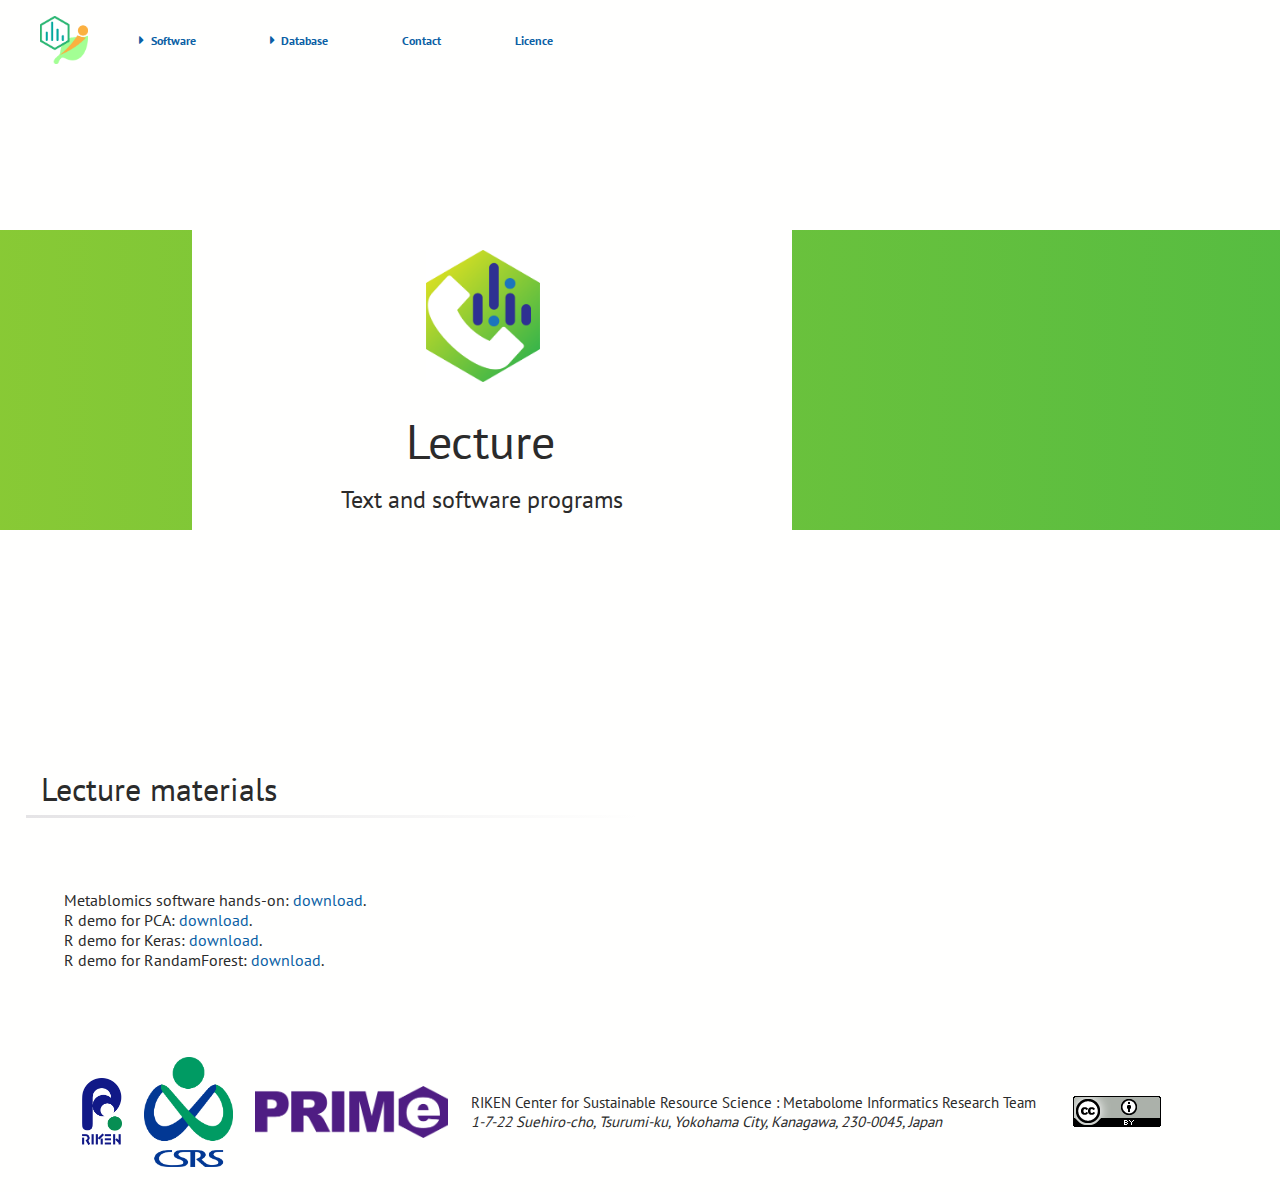
==== lecture/main.html @ de2007d8 "Added lecture/main.html" ====
<!DOCTYPE HTML>
<html lang="en">
<head>
<meta charset="UTF-8">
<meta name="Description" content="Computational mass spectrometry for metabolomics and lipidomics">
<meta name="Keywords" content="MS-DIAL">
<meta name="Author" content="Hiroshi Tsugawa, PhD. Center for Sustainable Resource Science (CSRS), RIKEN">

<!-- StyleSheet -->
<link rel="stylesheet" type="text/css" media="all" href="../static/css/style.css">
<link rel="stylesheet" type="text/css" media="all" href="../static/css/jquery-ui.min.css">
<link rel="stylesheet" type="text/css" media="all" href="../static/css/responsive.gs.24col.css">

<!-- JavaScript Library -->
<script type="text/javascript" src="../static/js/jquery-3.6.0.min.js"></script>
<script type="text/javascript" src="../static/js/jquery-ui.min.js"></script>
<script type="text/javascript" src="../static/js/core.js"></script>

<!-- Favicon -->
<link rel="icon" href="../static/favicon.ico">

<!-- Title -->
<title>MS-DIAL | Private repository</title>

</head>

<body>
	<!-- Navigation -->
	<div class="container" id="sectionNavigation">
		<div class="row">
			<div class="col span_24">
				<nav>
					<ul class="topMenus">
						<li>
							<a href="../index.html"><img class="imageLogo-cms" alt="Computational mass spectrometry logo" src="../static/images/imageHome.png"></a>
						</li>
						<li>
							<div class="topMenu-Unselect">
								<b><span class="topMenu-State">&#xf0da;</span>Software</b>
							</div>
							<ul class="subMenus">
								<li>
									<a href="../msdial/main.html">MS-DIAL</a>
								</li>
								<li>
									<a href="../msfinder/main.html">MS-FINDER</a>
								</li>
								<li>
									<a href="../mrmprobs/main.html">MRMPROBES/MRMDIFF</a>
								</li>
								<li>
									<a href="../others/main.html">Others</a>
								</li>
							</ul>
						</li>
						<li>
							<div class="topMenu-Unselect">
								<b><span class="topMenu-State">&#xf0da;</span>Database</b>
							</div>
							<ul class="subMenus">
								<li>
									<a href="../msdial/main.html#MSP">MSP spectral database</a>
								</li>
								<li>
									<a href="../mrmdatabase/main.html">MRM database</a>
								</li>
							</ul>
						</li>
						<li>
							<div class="topMenu-Unselect">
								<a href="../index.html#contact"><b>Contact</b></a>
							</div>
						</li>
						<li>
							<div class="topMenu-Unselect">
								<a href="../licence/main.html"><b>Licence</b></a>
							</div>
						</li>
					</ul>
				</nav>
			</div>
		</div>
	</div>
	<div id="page_top">
		<a href="#"><span class="iconAwesome">&#xf102;</span></a>
	</div>

	<div class="container">
		<div class="row">
			<div class="col span_24">
				<div class="boxSub">
					<div class="boxOrverwidth-left colorMsDial"></div>
					<div class="boxMainContents">
						<div class="labelMainIcon">
							<img class="imgIcon-Msdial" src="../static/images/iconMsdial.png">
						</div>
						<div class="labelMainTitle">Lecture</div>
						<div class="labelMainItem">Text and software programs</div>
					</div>
				</div>
			</div>
		</div>
	</div>

	<div class="container">
		<div class="row contensDetail">
			<div class="col span_24">
				<div class="boxLine-FAQ">
					<div class="labelLineTitle-FAQ">Lecture materials</div>
				</div>
			</div>
		</div>
	</div>

	<div class="container">
		<div class="row contensDetail">
			<div class="col span_24">
				<div class="boxSubLine">
					<!-- YCU lecture 20200624: <a href="./download/R examples for lecture.zip">download</a>.<br>
					YCU lecture 20200702: <a href="./download/20200702_インフォマティクス概論.docx">download</a>.<br> -->
					<!-- TUAT lecture 20201217: <a href="./download/R examples for lecture.zip">download</a>.<br>
					TUAT lecture 20201224: <a href="./download/R examples for lecture 20201224.zip">download</a>.<br> -->
					<!-- TUAT lecture 20220107: <a href="./download/Lecture for metabolomics software.zip">download</a>.<br> -->
					<!-- Software: <a href="../msdial/download/repository/MSDIAL ver 5.1.221118.zip">MS-DIAL</a>.<br>
					Demo data 1: <a href="../msdial/download/demo/lcms_dda_metabolomics.zip">LCMS-DDA metabolomics</a>.<br>
					Demo data 2: <a href="../msdial/download/demo/lcms_swath_lipidomics.zip">LCMS-SWATH-DIA lipidomics</a>.<br> -->
					<!-- Medical MS lecture 20230805: <a href="./download/MedicalMS.zip">download</a>.-->
					Metablomics software hands-on: <a href="./download/metabolomics_hands-on.zip">download</a>.<br>
					R demo for PCA: <a href="./download/rcode_pca.zip">download</a>.<br>
					R demo for Keras: <a href="./download/rcode_keras.zip">download</a>.<br>
					R demo for RandamForest: <a href="./download/rcode_randomforest.zip">download</a>. <br>
				</div>
			</div>
		</div>
	</div>

	<!-- Footer -->
	<div id="sectionFooter">
		<div id="areaLogo-RIKEN">
			<a href="http://www.yokohama.riken.jp/english/"><img id="imageLogo-RIKEN" alt="RIKEN" src="../static/images/logoRIKEN.gif"></a>
		</div>
		<div id="areaLogo-CSRS">
			<a href="http://www.csrs.riken.jp/en/"><img id="imageLogo-CSRS" alt="CSRS" src="../static/images/logoCSRS.png"></a>
		</div>
		<div id="areaLogo-PRIMe">
			<a href="http://prime.psc.riken.jp/"><img id="imageLogo-PRIMe" alt="PRIMe" src="../static/images/logoPRIMe.png"></a>
		</div>
		<div>
			<div>RIKEN Center for Sustainable Resource Science : Metabolome Informatics Research Team</div>
			<address>1-7-22 Suehiro-cho, Tsurumi-ku, Yokohama City, Kanagawa, 230-0045, Japan</address>
		</div>
		<div>
			<a rel="license" href="https://creativecommons.org/licenses/by/4.0/"><img id="imageLogo-CCL" alt="Creative Commons License" src="../static/images/88x31.png"></a>
		</div>
	</div>
</body>
</html>
---- static/css/style.css ----
/*
######################################################################
Rule : Font
######################################################################
*/

/* 
 * PT Sans
 * License - SIL Open Font License
 * Designed by ParaType
*/
@font-face {
	font-family: "PT Sans";
	src: url('./fonts/PT Sans_Regular.woff2') format('woff2');
}

@font-face {
	font-family: "PT Sans Italic";
	src: url('./fonts/PT Sans_Italic.woff2') format('woff2');
}

@font-face {
	font-family: "PT Sans Bold";
	src: url('./fonts/PT Sans_Bold.woff2') format('woff2');
}

@font-face {
	font-family: "PT Sans Bold Italic";
	src: url('./fonts/PT Sans_Bold Italic.woff2') format('woff2');
}

@font-face {
	font-family: "PT Sans Mono";
	src: url('./fonts/PT Mono_Regular.woff2') format('woff2');
}

@font-face {
	font-family: "PT Sans Caption Bold";
	src: url('./fonts/PT Sans_Caption Bold.woff2') format('woff2');
}

/*
 * Font Awesome Free 5.8.2 by @fontawesome - https://fontawesome.com
 * License - https://fontawesome.com/license/free (Icons: CC BY 4.0, Fonts: SIL OFL 1.1, Code: MIT License)
 * Copyright 2022 Fonticons, Inc.
*/
@font-face {
	font-family: "Font Awesome 5 Free";
	src: url('./fonts/fa-solid-900.woff2') format('woff2');
}

/*
 * Font-os 1.0.1 - https://github.com/JunaidQadirB/font-os
 * License - Unlicense lincence
 * Designed by JunaidQadirB
*/
@font-face {
	font-family: "font-os";
	src: url('./fonts/font-os.woff') format('woff');
}

/* 
 * Tienne
 * License - Free
 * Designed by Vernon Adams
*/
@font-face {
	font-family: "Tienne";
	src: url('./fonts/Tienne-Regular.woff2') format('woff2');
}


/*
######################################################################
Rule : Action
######################################################################
*/
@keyframes fadeIn { 0% { opacity: 0 } 100% { opacity: 1 }}
/*
######################################################################
Common : Icon
######################################################################
*/
.iconAwesome {
	margin-right: 0.25em;
	font-family: "Font Awesome 5 Free";
	font-size: 108%;
}

.iconAwesome-Menu {
	font-family: "Font Awesome 5 Free";
	font-size: 384%;
	color: #4696a4;
}

.iconAwesome-SubMenu {
	font-family: "font-os";
	font-size: 256%;
	font-weight: 400;
	color: #fbb040;
}

.mainIcon{
	position:relative;
}

.subIcon{
	position:absolute;
	top:22.5%;
	left:54%;
	z-index:10;
}

.iconLink {
	margin-right: 0.25em;
	margin-left: 0.25em;
	color: #0b5fa5;
	opacity: 0.3;
	font-family: "Font Awesome 5 Free";
	font-size: 108%
}

.iconFileType {
	padding: 0.45em;
	margin-right: 0.75em;
	border: none;
	border-radius: 4px;
	display: block;
	color: #fffffe;
	background-color: #3e7988;
	font-size: 100%;
	text-decoration: none;
	text-align: center;
}

.iconCodeType-1 {
	padding: 0.45em;
	margin-right: 0.75em;
	border: none;
	border-radius: 4px;
	display: block;
	color: #fffffe;
	background-color: #365f6d;
	font-size: 100%;
	text-decoration: none;
	text-align: center;
}

.iconCodeType-2 {
	padding: 0.45em;
	margin-right: 0.75em;
	border: none;
	border-radius: 4px;
	display: block;
	color: #fffffe;
	background-color: #3e7988;
	font-size: 100%;
	text-decoration: none;
	text-align: center;
}

.iconCodeType-3 {
	padding: 0.45em;
	margin-right: 0.75em;
	border: none;
	border-radius: 4px;
	display: block;
	color: #fffffe;
	background-color: #4897a6;
	font-size: 100%;
	text-decoration: none;
	text-align: center;
}

.iconCodeType-4 {
	padding: 0.45em;
	margin-right: 0.75em;
	border: none;
	border-radius: 4px;
	display: block;
	color: #fffffe;
	background-color: #64acb9;
	font-size: 100%;
	text-decoration: none;
	text-align: center;
}

.iconCodeType-5 {
	padding: 0.45em;
	margin-right: 0.75em;
	border: none;
	border-radius: 4px;
	display: block;
	color: #333;
	background-color: #90c3cd;
	font-size: 100%;
	text-decoration: none;
	text-align: center;
}

.iconCodeType-9 {
	padding: 0.45em;
	margin-right: 0.75em;
	border: none;
	border-radius: 4px;
	display: block;
	color: #333;
	background-color: #f8fbf8;
	font-size: 100%;
	text-decoration: none;
	text-align: center;
}

.iconAdduct {
	padding: 0.45em;
	margin-right: 0.75em;
	border: none;
	border-radius: 4px;
	display: block;
	color: #fffffe;
	background-color: #3e7988;
	font-size: 100%;
	text-decoration: none;
	text-align: center;
}

.iconTag {
	padding: 0.25em;
	margin-top: 1em;
	margin-bottom: 0.25em;
	border: none;
	border-radius: 4px;
	display: block;
	color: #fffffe;
	width: 200px;
	background-color: #4897a6;
	font-size: 100%;
	text-decoration: none;
	text-align: center;
}

.imgIcon-Msdial,.imgIcon-Msfinder{
	width:114px;
	height:132px;
}

.imageExLink {
	margin-right: 0.25em;
	margin-left: 0.25em;
}

/*
######################################################################
Color common
######################################################################
*/
.colorOrange {
	color: #ff5020;
}

.colorBlue {
	color: #0b5fa5;
}

.colorGreen {
	color: #4696a4;
}

.colorMsDial {
	background: linear-gradient(to right, rgb(210, 221, 35, 1), rgb(62, 182, 71, 1));
}

.colorMsFinder {
	background: linear-gradient(to right, rgb(140, 247, 252, 1), rgb(41, 172, 227, 1));
}

.colorMrmprobs {
	background: linear-gradient(to right, rgb(240, 249, 251, 1), rgb(76, 174, 200, 1));
}

.colorOthers {
	background: linear-gradient(to right, rgb(236, 236, 236, 1), rgb(194, 194, 194, 1));
}

.colorChangeLog {
	background: linear-gradient(to right, rgb(236, 236, 236, 0.5), rgb(194, 194, 194, 0.5), rgb(236, 236, 236, 0.5));
}

.cerH {
	color: #005acc;
}

.cerA {
	color: #005acc;
}

.cerB {
	color: #005acc;
}

.cerE {
	color: #005acc;
}

.cerN {
	color: #005acc;
}

.cerO {
	color: #005acc;
}

.cerDS {
	color: #cc4b00;
}

.cerS {
	color: #cc4b00;
}

.cerP {
	color: #cc4b00;
}

/*
######################################################################
Main Frame
######################################################################
*/
html, body {
	margin: 0 auto;
	height: 100%;
	color: #2b2b2b;
	background-color: #fffffe;
	font: 400 62.5% 'PT Sans', "游明朝", YuMincho, "ヒラギノ明朝 ProN W3", "Hiragino Mincho ProN", "ＭＳ Ｐ明朝", "ＭＳ 明朝", serif;
	font-size: 100%;
	line-break: strict;
}

body {
	animation: fadeIn 1.5s ease 0s 1 normal;
}

.mainFrame {
	margin-right: auto;
	margin-bottom: 160px;
	margin-left: auto;
	padding-bottom: 1.5em;
	min-width: 1440px;
	max-width: 2560px;
	height: 100%;
	background-color: #fffffe;
	text-align: left;
}

/*
######################################################################
Home Logo
######################################################################
*/
.boxMainLogo {
	margin-left: auto;
	margin-right: auto;
	margin-top: 70px;
	position: relative;
	background: #202020;
	overflow: hidden;
}

.imgLogoScreen {
	width: 100%;
	height: auto;
	display: block;
	margin-left: auto;
	margin-right: auto;
}

.labelLogo {
	position: absolute;
	top: 13.5%;
	left: 1%;
	width: 100%;
	color: #FFFFFE;
	text-align: center;
	font-family: "Tienne";
	font-size: 450%;
	line-height: 170%;
}

@media screen and (max-width: 1700px) {
	.labelLogo {
		font-size: 400%;
	}
}

@media screen and (max-width: 1300px) {
	.labelLogo {
		font-size: 350%;
	}
}

.labelPhrase {
	position: absolute;
	top: 31.5%;
	left: 25%;
	width: 50%;
	color: #FFFFFE;
	text-align: center;
	font-size: 288%;
	line-height: 170%;
}

@media screen and (max-width: 1700px) {
	.labelPhrase {
		font-size: 238%;
	}
}

@media screen and (max-width: 1300px) {
	.labelPhrase {
		font-size: 188%;
	}
}

.labelLine {
	margin-right: auto;
	margin-bottom: 2em;
	margin-left: auto;
	padding-bottom: 2em;
	width: 100%;
	color: #2b2b2b;
	text-align: center;
	font-size: 182%;
	width: 80%;
	line-height: 170%;
}

/*
######################################################################
Menu
######################################################################
*/
#contensMsDial {
	margin-top: 2em;
}

#contensMsFinder {
	margin-top: 5em;
}

#contensMrmprobs {
	margin-top: 5em;
}

#contensOthers {
	margin-top: 5em;
	margin-bottom: 5em;
}

.contensMenu {
	margin-top: 2em;
	margin-bottom: 2em;
}

.boxMenu {
	display: flex;
	justify-content: center;
	align-items: top;
	position: relative;
	background: #FFFFFE;
	min-height: 350px;
	text-align: left;
}

.boxContents-News {
	margin-left: 2em;
	margin-right: 2em;
	z-index: 30;
	background: #FFFFFE;
}

.boxContents {
	width: 360px;
	height: 360px;
	z-index: 30;
	background: #FFFFFE;
}

.boxContents a {
	display: block;
	position: absolute;
	top: 0;
	left: 0;
	width: 100%;
	height: 100%;
}

.boxContents a:hover {
	background-color: rgba(243, 243, 243, 0.3);
}

/* --- Menu : left , Image : right Layout set ---*/
.boxContents-left {
	position: absolute;
	top: 15%;
	left: 50%;
	height: 540px;
	width: 600px;
	z-index: 30;
	background: #FFFFFE;
}

.boxContents-left a {
	display: block;
	position: absolute;
	top: 0;
	left: 0;
	width: 100%;
	height: 100%;
}

.boxContents-left a:hover {
	background-color: #EAF4FC; /*IE*/
	background-color: rgba(243, 243, 243, 0.3);
}

.boxImage-right {
	position: relative;
	margin-right: -100px;
	overflow: hidden;
}

.imgScreen-right {
	width: 100%;
	height: auto;
	display: block;
	margin-left: auto;
	margin-right: auto;
	margin-bottom: 1em;
	min-height: 640px;
	object-fit: cover;
}

.boxOrverwidth-left {
	position: absolute;
	top: 25%;
	left: 0;
	height: 300px;
	margin: 0 -50% 0 -150%;
	padding: 0 150%;
	z-index: 20;
	text-align: center;
}

/* --- Menu : right , Image : left Layout set ---*/
.boxContents-right {
	position: absolute;
	top: 15%;
	right: 50%;
	height: 540px;
	width: 600px;
	z-index: 30;
	background: #FFFFFE;
}

.boxContents-right a {
	display: block;
	position: absolute;
	top: 0;
	left: 0;
	width: 100%;
	height: 100%;
}

.boxContents-right a:hover {
	background-color: #EAF4FC; /*IE*/
	background-color: rgba(243, 243, 243, 0.3);
}

.boxImage-left {
	position: relative;
	margin-left: -100px;
	overflow: hidden;
}

.imgScreen-left {
	width: 100%;
	height: auto;
	display: block;
	margin-left: auto;
	margin-right: auto;
	margin-bottom: 1em;
	min-height: 640px;
	object-fit: cover;
}

.boxOrverwidth-right {
	position: absolute;
	top: 25%;
	left: 0;
	height: 300px;
	margin: 0 -150% 0 -50%;
	padding: 0 150%;
	z-index: 20;
	text-align: center;
}

/* --- in Box Menu ---*/
.labelDate {
	color: #9f9f9f;
	font-size: 94%;
	margin-left: 15px;
	margin-right: 1.5em;
	margin-bottom: 0.5em;
}

.labelMenuIcon {
	margin-top: 2em;
	margin-left: 5px;
	margin-right: 1.5em;
	margin-bottom: 1.5em;
	font-size: 108%;
	text-align: center;
}

.labelMenuTitle-Overview {
	margin-top: 0.5em;
	margin-left: 15px;
	margin-right: 1.5em;
	font-size: 182%;
	text-align: center;
}

.labelMenuTitle {
	margin-top: 0.5em;
	margin-left: 15px;
	margin-right: 1.5em;
	font-size: 146.5%;
	text-align: center;
}

.labelMenuItem-Overview {
	margin-top: 0.5em;
	margin-left: 15px;
	margin-right: 1.5em;
	margin-bottom: 0.5em;
	padding-left: 1.2em;
	font-size: 123.1%;
	line-height: 170%;
}

.labelMenuSubTitle {
	margin-top: 0.2em;
	margin-left: 15px;
	margin-right: 1.5em;
	margin-bottom: 1.5em;
	font-size: 108%;
	text-align: center;
}

.labelMenuItem {
	margin-top: 0.5em;
	margin-left: 15px;
	margin-right: 1.5em;
	margin-bottom: 0.5em;
	line-height: 170%;
}

.labelMenuItem-News {
	position: relative;
	margin-top: 0.5em;
	margin-left: 15px;
	margin-right: 1.5em;
	margin-bottom: 0.5em;
	line-height: 200%;
}

.labelMenuItem-News:after {
	position: absolute;
	top: 1em;
	left: 2em;
	content: "";
	height: 100%;
	width: 100%;
	background: #f8fbf8;
	z-index: -10;
}

.labelButton {
	padding: 1em;
	margin-top: 2em;
	margin-left: 29.9%;
	width: 39%;
	color: #f8fbf8;
	background: #37616f;
	text-align: center;
}

@media screen and (max-width: 1400px) {
	.labelButton {
		font-size: 85%;
	}
}

.imgScreen {
	width: 66%;
	height: auto;
	display: block;
	margin-left: auto;
	margin-right: auto;
	margin-bottom: 1em;
	object-fit: cover;
}

.labelItem {
	margin-top: 0.5em;
	margin-left: 15px;
	margin-right: 1.5em;
	margin-bottom: 0.5em;
	line-height: 170%;
}

/*
######################################################################
Change log
######################################################################
*/
.boxChangelog {
	padding-top: 2em;
	position: relative;
	width: 350px;
	z-index: 25;
	background: #FFFFFE;
}

.boxChangelog a {
	display: block;
	position: absolute;
	top: 0;
	left: 0;
	width: 100%;
	height: 100%;
}

.boxChangelog a:hover {
	background-color: #EAF4FC; /*IE*/
	background-color: rgba(243, 243, 243, 0.3);
}

.boxOrverwidth {
	position: absolute;
	top: 0;
	left: 0;
	height: 350px;
	margin: 0 -200%;
	padding: 0 200%;
	z-index: 20;
	text-align: center;
}

/*
######################################################################
Publications 
######################################################################
*/
.boxPublications {
	margin-top: 3em;
}

.labelPublications {
	position: relative;
	margin-top: 0.5em;
	margin-left: 17%;
	width: 66%;
	text-align: left;
	line-height: 200%;
}

.labelPublications:after {
	position: absolute;
	top: 1.2em;
	left: 3em;
	content: "";
	height: 100%;
	width: 100%;
	background: #f8fbf8;
	z-index: -10;
}

.listPublications {
	list-style-type: decimal;
}

/*
######################################################################
Contact 
######################################################################
*/
.boxContact {
	margin-bottom: 5em;
}

.labelMember {
	margin-top: 0.5em;
	margin-left: 25%;
	width: 50%;
	text-align: center;
}

.labelContact {
	margin-top: 0.5em;
	margin-left: 25%;
	width: 50%;
	text-align: center;
}

/*
######################################################################
Details
######################################################################
*/
.contensDetail {
	margin-top: 3.5em;
}

.boxMainTitle {
	margin-top: 5em;
	display: flex;
	justify-content: center;
	align-items: top;
	position: relative;
	background: #FFFFFE;
	min-height: 400px;
	text-align: left;
}

.boxSub {
	margin-top: 5em;
	display: flex;
	justify-content: center;
	align-items: top;
	position: relative;
	background: #FFFFFE;
	min-height: 600px;
	text-align: left;
}

.boxMainImage {
	position: relative;
	margin-top: 5em;
	display: flex;
	justify-content: center;
	align-items: top;
	background: #FFFFFE;
	min-height: 950px;
	text-align: left;
}

.boxMainImage-Others {
	position: relative;
	margin-top: 5em;
	display: flex;
	justify-content: center;
	align-items: top;
	background: #FFFFFE;
	min-height: 650px;
	text-align: left;
}

.labelMainIcon {
	margin-top: 5em;
	margin-left: 5px;
	margin-right: 1.5em;
	margin-bottom: 1.5em;
	text-align: center;
}

.labelMainTitle {
	margin-top: 0.5em;
	margin-left: 15px;
	margin-right: 0.8em;
	font-size: 3rem;
	text-align: center;
}

.labelMainItem {
	margin-top: 0.5em;
	margin-left: 15px;
	margin-right: 1.5em;
	font-size: 1.5rem;
	text-align: center;
}

.boxMainContents {
	position: absolute;
	top: 15%;
	left: 15%;
	height: 480px;
	width: 600px;
	z-index: 30;
	background: #FFFFFE;
}

.boxContents-Objective {
	position: absolute;
	top: 120%;
	left: 15%;
	width: 800px;
	margin-right: 2em;
	z-index: 30;
}

.boxContents-Objective:after {
	position: absolute;
	top: 2.8em;
	left: 2.7em;
	content: "";
	height: 100%;
	width: 100%;
	background: #f8fbf8;
	z-index: -10;
}

.boxContents-pCite {
	position: absolute;
	top: 75%;
	left: 40%;
	width: 750px;
	margin-right: 2em;
	z-index: 30;
}

.boxContents-pCite:after {
	position: absolute;
	top: 2.8em;
	left: 2.7em;
	content: "";
	height: 100%;
	width: 100%;
	background: #f8fbf8;
	z-index: -10;
}

.boxContents-Acknowledgement {
	position: absolute;
	top: 125%;
	left: 45%;
	width: 800px;
	margin-right: 2em;
	z-index: 30;
}

.boxContents-Acknowledgement:after {
	position: absolute;
	top: 2.8em;
	left: 2.7em;
	content: "";
	height: 100%;
	width: 100%;
	background: #f8fbf8;
	z-index: -10;
}

.boxLine {
	margin-left: 2%;
	width: 96%;
	height: 80px;
	background-image: linear-gradient(270deg, #fffffe, #fffffe 50%, #E5E4E6);
	background-repeat: no-repeat;
	background-position: 50% 100%;
	background-size: 100% 3px;
}

.boxLine-Double {
	margin-left: 2%;
	width: 96%;
	height: 140px;
	background-image: linear-gradient(270deg, #fffffe, #fffffe 50%, #E5E4E6);
	background-repeat: no-repeat;
	background-position: 50% 100%;
	background-size: 100% 3px;
}

.boxLine-Triple {
	margin-left: 2%;
	width: 96%;
	height: 210px;
	background-image: linear-gradient(270deg, #fffffe, #fffffe 50%, #E5E4E6);
	background-repeat: no-repeat;
	background-position: 50% 100%;
	background-size: 100% 3px;
}

.labelLineTitle {
	margin-top: 0.5em;
	margin-left: 15px;
	margin-right: 1.5em;
	font-size: 3rem;
	text-align: left;
}

.boxSubLine {
	margin-bottom: 1em;
	margin-left: 5%;
	background: #FFFFFE;
}

.labelSubLine {
	margin-top: 0.5em;
	margin-left: 15px;
	margin-right: 1.5em;
	font-size: 2rem;
	text-align: left;
}

.boxMain {
	display: flex;
	justify-content: center;
	align-items: top;
	position: relative;
	background: #FFFFFE;
	height: 360px;
	width: 360px;
	text-align: left;
	margin-right:auto;
	 margin-left:auto;
}

.labelSubTitle {
	margin-top: 0.25em;
	margin-left: 0.20em;
	margin-right: 1.5em;
	font-size: 3rem;
	text-align: left;
}

.boxContents-Main {
	width: 360px;
	height: 360px;
	z-index: 30;
	background: #FFFFFE;
}

.boxContents-Main a {
	display: block;
	position: absolute;
	top: 0;
	left: 0;
	width: 100%;
	height: 100%;
}

.boxContents-Main a:hover {
	background-color: rgba(243, 243, 243, 0.3);
}

.boxTemplates {
	margin-bottom: 1em;
	display: flex;
	justify-content: flex-start;
	align-items: center;
	margin-left: 5%;
	position: relative;
	background: #FFFFFE;
}

.labelTempName {
	font-size: 1.25rem;
	margin-right: 1em;
	text-align: left;
	width: 1100px;
}

.boxDemo {
	margin-bottom: 1em;
	display: flex;
	justify-content: flex-start;
	align-items: center;
	margin-left: 5%;
	position: relative;
	background: #FFFFFE;
}

.labelDemoName {
	font-size: 1.25rem;
	margin-right: 1em;
	text-align: left;
	width: 650px;
}

.labelDataset {
	font-size: 1.25rem;
	text-align: left;
	width: 280px;
}

.labelFormat {
	display: flex;
	justify-content: flex-start;
	align-items: center;
	font-size: 1.25rem;
	text-align: left;
	width: 18rem;
}

.boxMsp {
	margin-bottom: 1em;
	display: flex;
	justify-content: flex-start;
	align-items: baseline;
	margin-left: 5%;
	position: relative;
	background: #FFFFFE;
}

.labelMspName {
	font-size: 1.25rem;
	margin-right: 1em;
	text-align: left;
	width: 500px;
}

.labelPolarity {
	font-size: 1.25rem;
	text-align: left;
	width: 180px;
}

.labelRecords {
	margin-right: 5px;
	margin-left: 2em;
	text-align: right;
	font-size: 2rem;
	width: 120px;
}

.labelUnit {
	font-size: 1.25rem;
	text-align: left;
	width: 100px;
}

.labelBarGrpah {
	width: 300px;
	height: 10px;
	background: #f8fbf8;
}

.colorBarLevel1 {
	width: 50px;
	height: 10px;
	background: #b9d8e0;
}

.colorBarLevel2 {
	width: 100px;
	height: 10px;
	background: #90c3cd;
}

.colorBarLevel3 {
	width: 150px;
	height: 10px;
	background: #64acb9;
}

.colorBarLevel4 {
	width: 200px;
	height: 10px;
	background: #4897a6;
}

.colorBarLevel5 {
	width: 250px;
	height: 10px;
	background: #3e7988;
}

.colorBarLevel6 {
	width: 300px;
	height: 10px;
	background: #365f6d;
}

.boxFork {
	margin-bottom: 1em;
	display: flex;
	justify-content: flex-start;
	align-items: center;
	margin-left: 5%;
	position: relative;
	background: #FFFFFE;
}

.labelForkName {
	font-size: 1.25rem;
	margin-right: 1em;
	text-align: left;
	width: 600px;
}

.labelForkFileType {
	font-size: 1.25rem;
	margin-right: 1em;
	text-align: left;
	width: 6rem;
}

.boxSupport {
	margin-bottom: 1em;
	display: flex;
	justify-content: flex-start;
	align-items: center;
	margin-left: 5%;
	position: relative;
	background: #FFFFFE;
}

.labelSupportName {
	font-size: 1.25rem;
	margin-right: 1em;
	text-align: left;
	width: 200px;
}

.labelSupportDesc {
	font-size: 1.25rem;
	margin-right: 1em;
	text-align: left;
	width: 850px;
}

.boxAcknowledgement {
	margin-bottom: 1em;
	display: flex;
	justify-content: flex-start;
	align-items: center;
	margin-left: 5%;
	position: relative;
	background: #FFFFFE;
}

.labelAcknowledgementRole {
	font-size: 1.25rem;
	margin-right: 1em;
	text-align: left;
	width: 300px;
}

.labelAcknowledgementName {
	font-size: 1.5rem;
	margin-right: 1em;
	text-align: left;
	width: 250px;
}

.labelAcknowledgementOrg {
	font-size: 1.25rem;
	margin-right: 1em;
	text-align: left;
	width: 200px;
}

.labelDownloadIcon {
	color: #4696a4;
	font-size: 2rem;
	text-align: center;
	width: 80px;
}

.boxOthers {
	background: #FFFFFE;
	text-align: left;
}

.boxContents-OtherObjective {
	position: relative;
	margin-left: 5%;
	margin-right: 2em;
	z-index: 30;
}

.boxContents-OtherObjective:after {
	position: absolute;
	top: 2.8em;
	left: 2.7em;
	content: "";
	height: 100%;
	width: 100%;
	background: #f8fbf8;
	z-index: -10;
}

.boxContents-OtherpCite {
	position: relative;
	margin-left: 5%;
	margin-right: 2em;
	z-index: 30;
}

.boxContents-OtherpCite:after {
	position: absolute;
	top: 2.8em;
	left: 2.7em;
	content: "";
	height: 100%;
	width: 100%;
	background: #f8fbf8;
	z-index: -10;
}

.boxContents-library {
	position: relative;
	margin-left: 5%;
	margin-right: 2em;
	z-index: 30;
}

.boxContents-library:after {
	position: absolute;
	top: 2.8em;
	left: 2.7em;
	content: "";
	height: 100%;
	width: 100%;
	background: #f8fbf8;
	z-index: -10;
}

.boxCode {
	margin-bottom: 1em;
	display: flex;
	justify-content: flex-start;
	align-items: center;
	margin-left: 5%;
	position: relative;
	background: #FFFFFE;
}

.labelCodeName {
	font-size: 1.25rem;
	margin-right: 1em;
	text-align: center;
	width: 5rem;
}

.labelMatch {
	font-size: 1.5rem;
	text-align: center;
	width: 300px;
}

.labelResolved {
	font-size: 1.5rem;
	text-align: left;
	width: 400px;
}

.boxAdduct {
	margin-bottom: 1em;
	display: flex;
	justify-content: flex-start;
	align-items: center;
	margin-left: 5%;
	position: relative;
	background: #FFFFFE;
}

.labelMajorAdduct {
	display: flex;
	justify-content: flex-start;
	align-items: left;
	font-size: 1.25rem;
	margin-right: 1em;
	text-align: center;
	width: 20rem;
}

.labelMeaning {
	font-size: 1.25rem;
	text-align: left;
	width: 20rem;
}

.boxLipidSubclass {
	margin-left: 5%;
	display: flex;
	justify-content: flex-start;
	align-items: center;
	height: 3rem;
	position: relative;
	background: #FFFFFE;
	font-size: 0.95rem;
}

.boxLipidSubclass:nth-child(even) {
	background: #f8fbf8;
}

@media screen and (max-width: 2000px) {
	.boxLipidSubclass {
		font-size: 0.8rem;
	}
}

@media screen and (max-width: 1700px) {
	.boxLipidSubclass {
		font-size: 0.7rem;
	}
}

.labelCategories {
	margin-left: 1em;
	text-align: left;
	flex-basis: 9.6%;
}

.labelMainClass {
	text-align: left;
	flex-basis: 15.4%;
}

.labelSubclass {
	text-align: left;
	flex-basis: 30.2%;
}

.labelAbbreviation {
	text-align: left;
	flex-basis: 4.7%;
}

.labelChainSummed {
	text-align: left;
	flex-basis: 8.8%;
}

.labelChainSeparated {
	text-align: left;
	flex-basis: 9.2%;
}

.labelStructure {
	text-align: left;
	flex-basis: 3.3%;
}

.labelESIp-Form1 {
	text-align: left;
	flex-basis: 4.7%;
}

.labelESIp-Form2 {
	text-align: left;
	flex-basis: 4.7%;
}

.labelESIn-Form1 {
	text-align: left;
	flex-basis: 4.7%;
}

.labelESIn-Form2 {
	text-align: left;
	flex-basis: 4.7%;
}

.boxConvert {
	margin-left: 5%;
	display: flex;
	justify-content: flex-start;
	align-items: center;
	width: 100%;
	height: 3rem;
	position: relative;
	background: #FFFFFE;
	font-size: 1.25rem;
}

.labelVendor {
	text-align: left;
	flex-basis: 15rem;
}

.labelFormats {
	text-align: left;
	flex-basis: 6rem;
}

.labelRequired {
	margin-left: 1em;
	text-align: left;
}

.boxLine-FAQ {
	margin-left: 2%;
	width: 96%;
	height: 50px;
	background-image: linear-gradient(270deg, #fffffe, #fffffe 50%, #E5E4E6);
	background-repeat: no-repeat;
	background-position: 50% 100%;
	background-size: 100% 3px;
}

.boxLine-FAQ-Double {
	margin-left: 2%;
	width: 96%;
	height: 100px;
	background-image: linear-gradient(270deg, #fffffe, #fffffe 50%, #E5E4E6);
	background-repeat: no-repeat;
	background-position: 50% 100%;
	background-size: 100% 3px;
}

.labelLineTitle-FAQ {
	margin-top: 0.5em;
	margin-left: 15px;
	margin-right: 1.5em;
	font-size: 2rem;
	text-align: left;
}

.labelSubLine-FAQ {
	margin-top: 0.5em;
	margin-left: 15px;
	margin-bottom: 0.75em;
	margin-right: 1.5em;
	font-size: 1.5rem;
	text-align: left;
	line-height: 170%;
}

.boxConvertDesc {
	margin-top: 1.5em;
	margin-left: 5%;
	display: flex;
	justify-content: flex-start;
	align-items: center;
	width: 100%;
	position: relative;
	background: #FFFFFE;
	font-size: 1.25rem;
}

.labelVendorName {
	text-align: left;
	flex-basis: 15rem;
}

.labelConvertDesc {
	text-align: left;
	flex-basis: 50%;
}

.areaParagraph {
	margin-bottom: 1.75em;
}

/*
######################################################################
Common - Header : Layout (Navigation)
######################################################################
*/
#sectionNavigation {
	position: fixed;
	z-index: 90;
	width: 100%;
	height: 68px;
	background-color: #fffffe;
}

.topMenus {
	display: flex;
	justify-content: left;
	align-items: center;
}

.topMenus a {
	display: block;
	text-decoration: none;
}

.topMenus .subMenus:before {
	font-size: 2em;
	position: absolute;
	top: 0.25em;
	left: 10px;
	content: '';
	color: #FFFFFE;
}

.topMenus .subMenus {
	position: relative;
	z-index: 1;
	display: none;
	width: 100%;
	border-top: none;
}

.topMenus .subMenus li {
	display: block;
	float: none;
	padding: 0;
}

.topMenus li:hover .subMenus {
	display: block;
}

.topMenus .subMenus li a:before {
	color: #FFFFFE;
}

.topMenus .subMenus li a {
	font-weight: normal;
	margin-left: 10px;
	padding: 10px 30px 10px 10px;
	text-align: left;
	color: #EEE;
	background-color: #37616f;
}

.topMenus .subMenus li a:hover {
	background-color: #4696a4;
}

@media ( min-width :768px) {
	.topMenus .subMenus {
		position: absolute;
		width: 300px;
	}
}

.topMenu-State {
	margin-right: 0.5em;
	font-family: "Font Awesome 5 Free";
	font-size: 108%
}

.imageLogo-cms {
	margin-right: 0.5em;
	width: 48px;
	height: 48px;
}

/* #### Menu Selecter #### */
.topMenu-Select, .topMenu-Unselect {
	margin-right: 0.5em;
	margin-left: 0.5em;
	padding-top: 0.1em;
	padding-right: 2em;
	padding-bottom: 0.1em;
	padding-left: 3em;
	width: 100%;
}

.topMenu-Unselect {
	color: #0b5fa5;
}

@media screen and (max-width: 1700px) {
	.topMenu-Uselect, .topMenu-Unselect {
		font-size: 93%;
	}
}

@media screen and (max-width: 1300px) {
	.topMenu-Uselect, .topMenu-Unselect {
		font-size: 77%;
	}
}

/*
######################################################################
Common - Footer : Layout
######################################################################
*/
#sectionFooter {
	margin-top: 2em;
	margin-bottom: 0.5em;
	display: flex;
	justify-content: center;
	align-items: center;
	width: 100%;
	height: 160px;
	font-size: 93%;
}

#areaLogo-RIKEN {
	padding-right: 1.5em;
	max-width: 62px;
}

#imageLogo-RIKEN {
	width: 100%;
	height: auto;
}

#areaLogo-CSRS {
	padding-right: 1.5em;
	max-width: 111.3px;
}

#imageLogo-CSRS {
	width: 100%;
	height: auto;
}

#areaLogo-PRIMe {
	padding-right: 1.5em;
	max-width: 215.5px;
}

#imageLogo-PRIMe {
	width: 100%;
	height: auto;
}

#imageLogo-CCL {
	margin-right: 2.5em;
	margin-left: 2.5em;
	width: 88px;
	height: 31px;
}

/*
######################################################################
Sentences common
######################################################################
*/
b, strong, th {
	font-family: "PT Sans Bold";
	font-weight: normal;
}

em {
	font-family: "PT Sans Italic";
	font-weight: normal;
}

.emb {
	font-family: "PT Sans Bold Italic";
	font-weight: normal;
}

td {
	font-weight: normal;
}

p {
	padding-left: 1em;
	line-height: 170%;
}

dt {
	margin: 0.5em 1em;
	line-height: 160%;
}

dd {
	margin: 0 1em 2em 1em;
	line-height: 160%;
}

li {
	list-style-type: none;
}

hr {
	margin-top: 1em;
	margin-bottom: 1em;
	border: 1px solid #f8fbf8;
	width: 90%;
}

/*
######################################################################
<a> Common
######################################################################
*/
a {
	color: #0b5fa5;
	cursor: pointer;
	text-decoration: none;
}

a:link {
	color: #0b5fa5;
	text-decoration: none;
}

a:visited {
	color: #0b5fa5;
}

a:hover {
	color: #ff9400;
	text-decoration: underline;
}

a img {
	border-style: none;
	vertical-align: middle;
	text-align: right;
}

/*
######################################################################
Layout common
######################################################################
*/
.big {
	font-size: 153.9%;
}

.small {
	font-size: 93%;
}

/*
######################################################################
Lipid Dialog
######################################################################
*/
.imgFigure-lipid {
	height: 600px;
	width: 900px;
}

.tabaleColumnName-Item {
	padding-top: 0.25em;
	padding-right: 0.5em;
	padding-bottom: 0.25em;
	padding-left: 0.5em;
	width: 150px;
	color: #FFF;
	background: #fcfdfd;
	text-indent: 0.5em;
}

.tableDetail {
	margin-right: 0.5em;
	margin-bottom: 2px;
	margin-left: 0.5em;
	border-collapse: separate;
	border-spacing: 0px 1px;
	border-radius: 8px;
	width: 97%;
	table-layout: fixed;
	overflow-wrap: break-word;
}

.areaDetailTitle {
	padding-top: 0.25em;
	padding-right: 0.5em;
	padding-bottom: 0.25em;
	padding-left: 0.5em;
	background: #fcfdfd;
	text-indent: 0.5em;
}

.areaDetailCells {
	padding-top: 0.25em;
	padding-right: 1em;
	padding-bottom: 0.25em;
	padding-left: 0.5em;
	background: #fcfdfd;
}

/*
######################################################################
Page top
######################################################################
*/
#page_top {
	position: fixed;
	bottom: 30px;
	right: 20px;
	z-index: 100;
}

#page_top a {
	background-color: #999;
	color: #fff;
	text-align: center;
	text-decoration: none;
	padding: 20px 20px;
	z-index: 100;
}

#page_top a:hover {
	background-color: #666;
	text-decoration: none;
	z-index: 100;
}
---- static/css/responsive.gs.24col.css ----
/*	24 COLUMN : RESPONSIVE GRID SYSTEM
	DEVELOPER : DENIS LEBLANC
	URL : http://responsive.gs
	VERSION : 3.0
	LICENSE : GPL & MIT */

/* 	SET ALL ELEMENTS TO BOX-SIZING : BORDER-BOX */
* {
	-webkit-box-sizing: border-box;
	-moz-box-sizing: border-box;
	box-sizing: border-box;
	*behavior: url(/scripts/boxsizing.htc);
	/*	If you need support for IE7 and lower make 
		sure the boxsizing.htc file is linked properly.
		More info here:  https://github.com/Schepp/box-sizing-polyfill */
}

/*	MAIN CONTAINER 
	Set the width to whatever you want the width of your site to be. */
.container {
	margin: 0 auto;
}

/*	SELF CLEARING FLOATS - CLEARFIX METHOD */
.container:after, .row:after, .col:after, .clr:after, .group:after {
	content: "";
	display: table;
	clear: both;
}

/* 	DEFAULT ROW STYLES 
	Set bottom padding according to preference */
.row {
	padding-bottom: 0;
	margin-bottom: 1em;
}

/* DEFAULT COLUMN STYLES */
.col {
	display: block;
	float: left;
	width: 100%;
}

@media ( min-width : 768px ) {
	.gutters .col {
		margin-left: 2%;
		margin-bottom: 1em;
	}
	.gutters .col:first-child {
		margin-left: 0;
		margin-bottom: 1em;
	}
}

/*	COLUMN WIDTH ON DISPLAYS +768px 
	You might need to play with media queries here to suite your design. */
@media ( min-width : 768px ) {
	.span_1 {
		width: 4.16666666667%;
	}
	.span_2 {
		width: 8.33333333333%;
	}
	.span_3 {
		width: 12.5%;
	}
	.span_4 {
		width: 16.6666666667%;
	}
	.span_5 {
		width: 20.8333333333%;
	}
	.span_6 {
		width: 25%;
	}
	.span_7 {
		width: 29.1666666667%;
	}
	.span_8 {
		width: 33.3333333333%;
	}
	.span_9 {
		width: 37.5%;
	}
	.span_10 {
		width: 41.6666666667%;
	}
	.span_11 {
		width: 45.8333333333%;
	}
	.span_12 {
		width: 50%;
	}
	.span_13 {
		width: 54.1666666667%;
	}
	.span_14 {
		width: 58.3333333333%;
	}
	.span_15 {
		width: 62.5%;
	}
	.span_16 {
		width: 66.6666666667%;
	}
	.span_17 {
		width: 70.8333333333%;
	}
	.span_18 {
		width: 75%;
	}
	.span_19 {
		width: 79.1666666667%;
	}
	.span_20 {
		width: 83.3333333333%;
	}
	.span_21 {
		width: 87.5%;
	}
	.span_22 {
		width: 91.6666666667%;
	}
	.span_23 {
		width: 95.8333333333%;
	}
	.span_24 {
		width: 100%;
	}
	.gutters .span_1 {
		width: 2.25%;
	}
	.gutters .span_2 {
		width: 6.5%;
	}
	.gutters .span_3 {
		width: 10.75%;
	}
	.gutters .span_4 {
		width: 15.0%;
	}
	.gutters .span_5 {
		width: 19.25%;
	}
	.gutters .span_6 {
		width: 23.5%;
	}
	.gutters .span_7 {
		width: 27.75%;
	}
	.gutters .span_8 {
		width: 32.0%;
	}
	.gutters .span_9 {
		width: 36.25%;
	}
	.gutters .span_10 {
		width: 40.5%;
	}
	.gutters .span_11 {
		width: 44.75%;
	}
	.gutters .span_12 {
		width: 49.0%;
	}
	.gutters .span_13 {
		width: 53.25%;
	}
	.gutters .span_14 {
		width: 57.5%;
	}
	.gutters .span_15 {
		width: 61.75%;
	}
	.gutters .span_16 {
		width: 66.0%;
	}
	.gutters .span_17 {
		width: 70.25%;
	}
	.gutters .span_18 {
		width: 74.5%;
	}
	.gutters .span_19 {
		width: 78.75%;
	}
	.gutters .span_20 {
		width: 83.0%;
	}
	.gutters .span_21 {
		width: 87.25%;
	}
	.gutters .span_22 {
		width: 91.5%;
	}
	.gutters .span_23 {
		width: 95.75%;
	}
	.gutters .span_24 {
		width: 100%;
	}
}
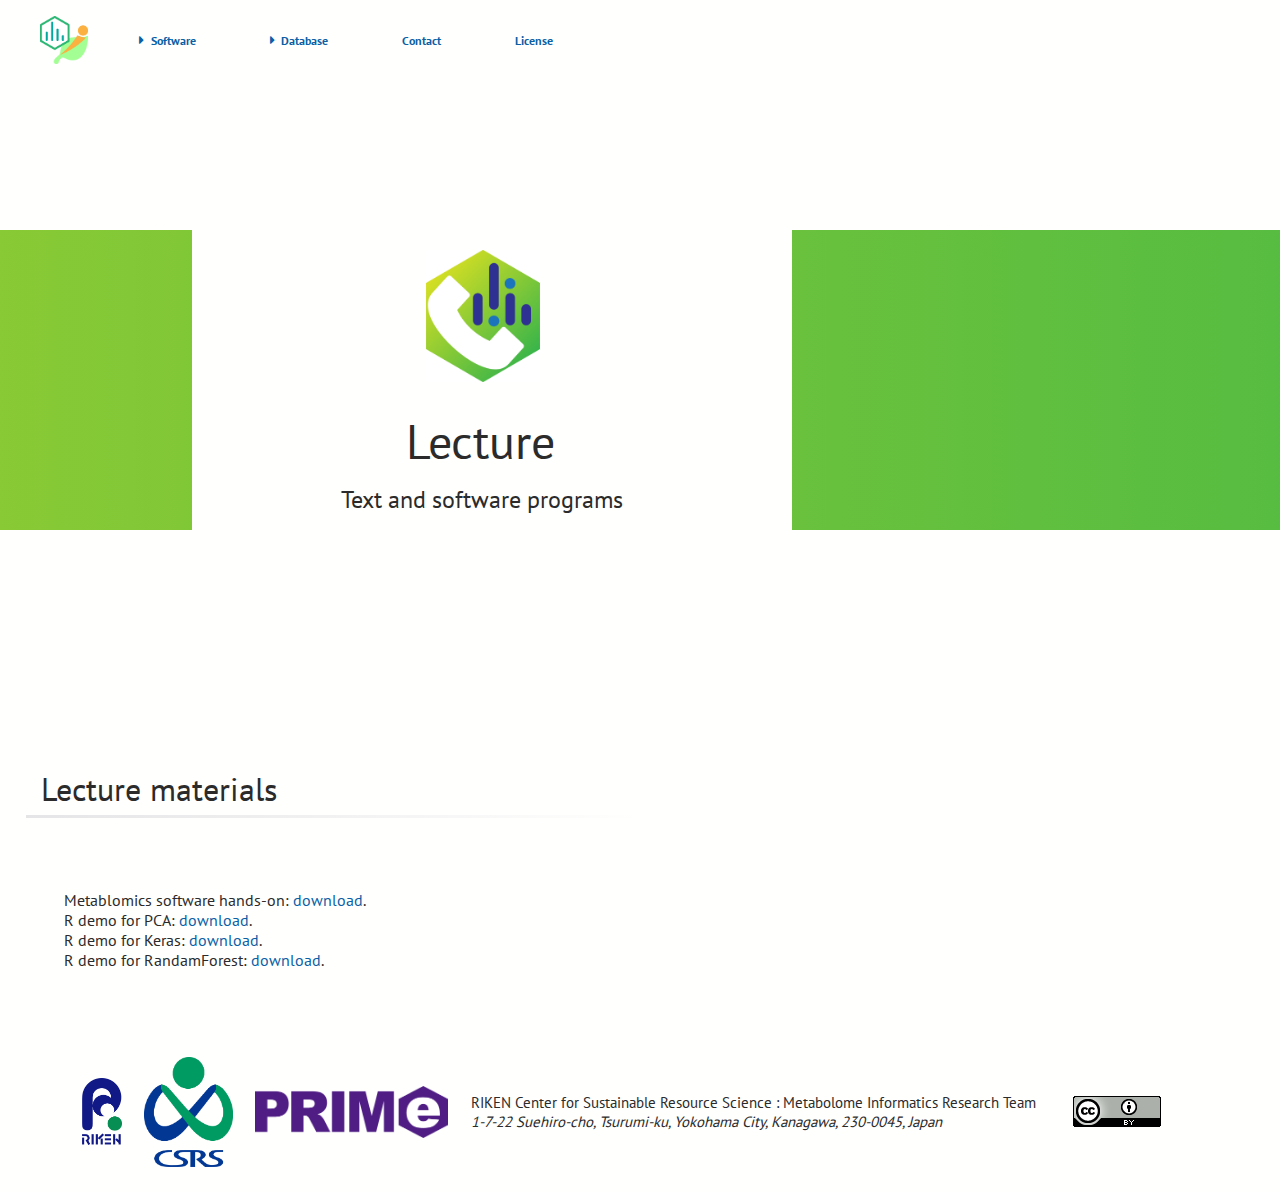
==== commit e1bca660: "Changed licence to license" ====
--- a/lecture/main.html
+++ b/lecture/main.html
@@ -46,7 +46,7 @@
 									<a href="../msfinder/main.html">MS-FINDER</a>
 								</li>
 								<li>
-									<a href="../mrmprobs/main.html">MRMPROBES/MRMDIFF</a>
+									<a href="../mrmprobs/main.html">MRMPROBS/MRMDIFF</a>
 								</li>
 								<li>
 									<a href="../others/main.html">Others</a>
@@ -73,7 +73,7 @@
 						</li>
 						<li>
 							<div class="topMenu-Unselect">
-								<a href="../licence/main.html"><b>Licence</b></a>
+								<a href="../license/main.html"><b>License</b></a>
 							</div>
 						</li>
 					</ul>
@@ -116,19 +116,19 @@
 		<div class="row contensDetail">
 			<div class="col span_24">
 				<div class="boxSubLine">
-					<!-- YCU lecture 20200624: <a href="./download/R examples for lecture.zip">download</a>.<br>
-					YCU lecture 20200702: <a href="./download/20200702_インフォマティクス概論.docx">download</a>.<br> -->
-					<!-- TUAT lecture 20201217: <a href="./download/R examples for lecture.zip">download</a>.<br>
-					TUAT lecture 20201224: <a href="./download/R examples for lecture 20201224.zip">download</a>.<br> -->
-					<!-- TUAT lecture 20220107: <a href="./download/Lecture for metabolomics software.zip">download</a>.<br> -->
+					<!-- YCU lecture 20200624: <a href="https://zenodo.org/records/10957708/files/R%20examples%20for%20lecture.zip?download=1">download</a>.<br>
+					YCU lecture 20200702: <a href="https://zenodo.org/records/10957708/files/20200702_%E3%82%A4%E3%83%B3%E3%83%95%E3%82%A9%E3%83%9E%E3%83%86%E3%82%A3%E3%82%AF%E3%82%B9%E6%A6%82%E8%AB%96.docx?download=1">download</a>.<br> -->
+					<!-- TUAT lecture 20201217: <a href="https://zenodo.org/records/10957708/files/R%20examples%20for%20lecture.zip?download=1">download</a>.<br>
+					TUAT lecture 20201224: <a href="https://zenodo.org/records/10957708/files/R%20examples%20for%20lecture%2020201224.zip?download=1">download</a>.<br> -->
+					<!-- TUAT lecture 20220107: <a href="https://zenodo.org/records/10957708/files/Lecture%20for%20metabolomics%20software.zip?download=1">download</a>.<br> -->
 					<!-- Software: <a href="../msdial/download/repository/MSDIAL ver 5.1.221118.zip">MS-DIAL</a>.<br>
 					Demo data 1: <a href="../msdial/download/demo/lcms_dda_metabolomics.zip">LCMS-DDA metabolomics</a>.<br>
 					Demo data 2: <a href="../msdial/download/demo/lcms_swath_lipidomics.zip">LCMS-SWATH-DIA lipidomics</a>.<br> -->
-					<!-- Medical MS lecture 20230805: <a href="./download/MedicalMS.zip">download</a>.-->
-					Metablomics software hands-on: <a href="./download/metabolomics_hands-on.zip">download</a>.<br>
-					R demo for PCA: <a href="./download/rcode_pca.zip">download</a>.<br>
-					R demo for Keras: <a href="./download/rcode_keras.zip">download</a>.<br>
-					R demo for RandamForest: <a href="./download/rcode_randomforest.zip">download</a>. <br>
+					<!-- Medical MS lecture 20230805: <a href="https://zenodo.org/records/10957708/files/MedicalMS.zip?download=1">download</a>.-->
+					Metablomics software hands-on: <a href="https://zenodo.org/records/10957708/files/metabolomics_hands-on.zip?download=1">download</a>.<br>
+					R demo for PCA: <a href="https://zenodo.org/records/10957708/files/rcode_pca.zip?download=1">download</a>.<br>
+					R demo for Keras: <a href="https://zenodo.org/records/10957708/files/rcode_keras.zip?download=1">download</a>.<br>
+					R demo for RandamForest: <a href="https://zenodo.org/records/10957708/files/rcode_randomforest.zip?download=1">download</a>. <br>
 				</div>
 			</div>
 		</div>
